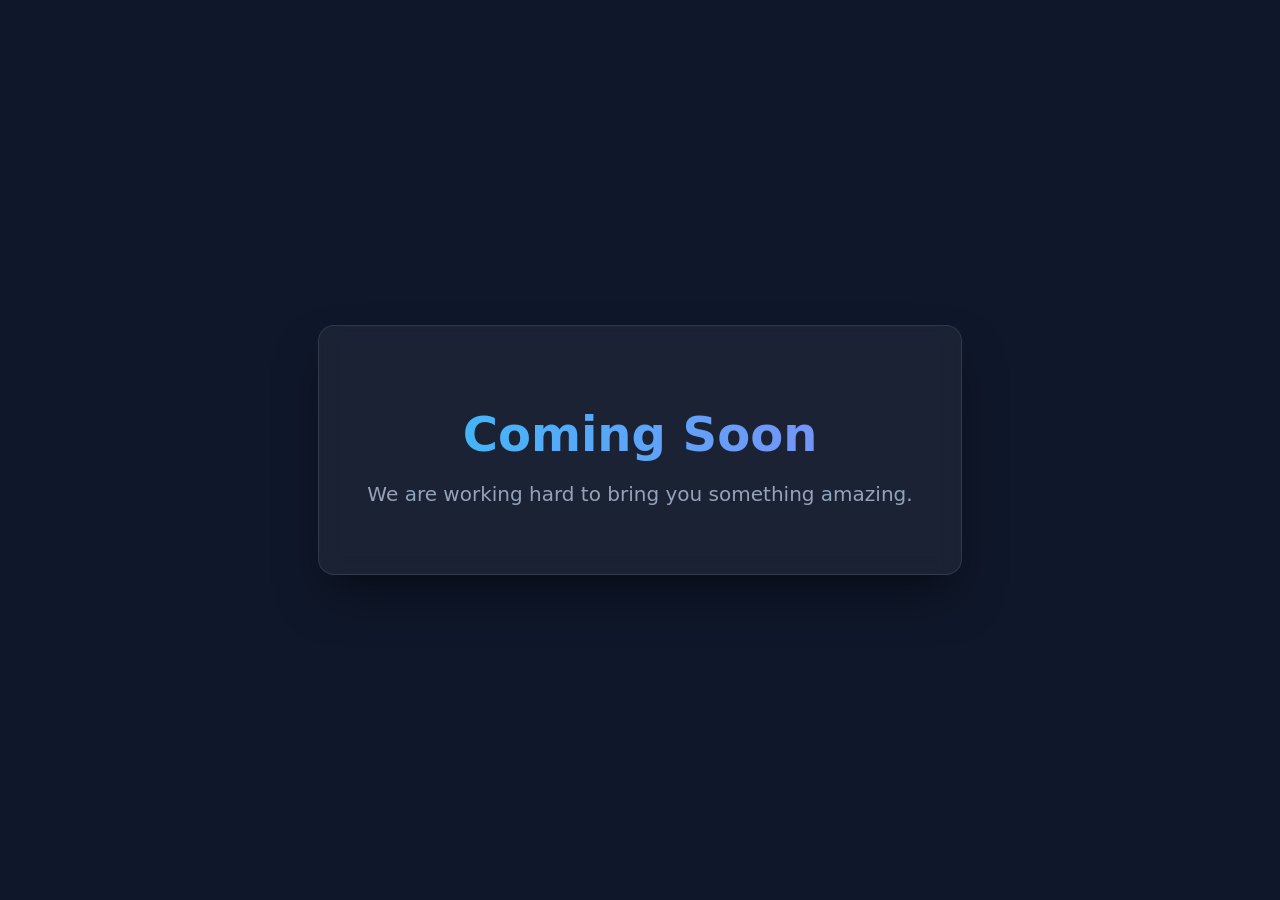
==== ABOUT/index.html @ 263287e9 "Add coming soon pages" ====
﻿<!DOCTYPE html>
<html lang="en">
<head>
    <meta charset="UTF-8">
    <meta name="viewport" content="width=device-width, initial-scale=1.0">
    <title>Coming Soon</title>
    <style>
        body, html {
            margin: 0;
            padding: 0;
            width: 100%;
            height: 100%;
            font-family: 'Inter', system-ui, sans-serif;
            background: #0f172a;
            color: #f8fafc;
            display: flex;
            align-items: center;
            justify-content: center;
        }
        .container {
            text-align: center;
            padding: 3rem;
            background: rgba(255, 255, 255, 0.05);
            backdrop-filter: blur(10px);
            border-radius: 1rem;
            border: 1px solid rgba(255, 255, 255, 0.1);
            box-shadow: 0 25px 50px -12px rgba(0, 0, 0, 0.5);
            animation: fadeIn 1s ease-in-out;
        }
        h1 {
            font-size: 3rem;
            margin-bottom: 1rem;
            background: linear-gradient(to right, #38bdf8, #818cf8);
            -webkit-background-clip: text;
            -webkit-text-fill-color: transparent;
        }
        p {
            font-size: 1.25rem;
            color: #94a3b8;
        }
        @keyframes fadeIn {
            from { opacity: 0; transform: translateY(20px); }
            to { opacity: 1; transform: translateY(0); }
        }
    </style>
</head>
<body>
    <div class="container">
        <h1>Coming Soon</h1>
        <p>We are working hard to bring you something amazing.</p>
    </div>
</body>
</html>
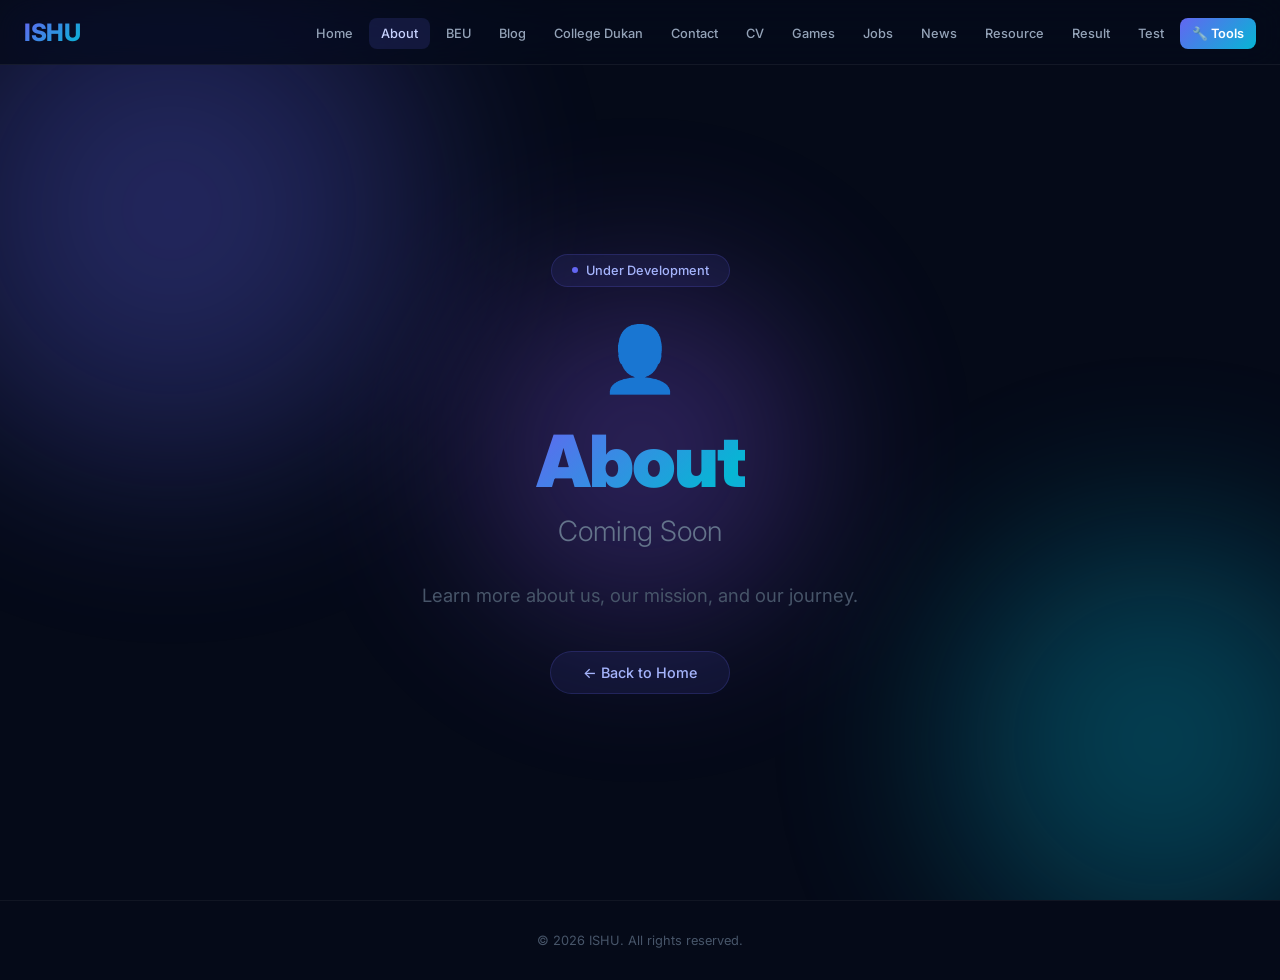
==== commit 9839b0c9: "Add premium Coming Soon pages with navbar for all sections" ====
--- a/ABOUT/index.html
+++ b/ABOUT/index.html
@@ -1,53 +1,184 @@
-﻿<!DOCTYPE html>
+<!DOCTYPE html>
 <html lang="en">
 <head>
     <meta charset="UTF-8">
     <meta name="viewport" content="width=device-width, initial-scale=1.0">
-    <title>Coming Soon</title>
+    <title>ISHU - About | Coming Soon</title>
+    <meta name="description" content="Learn more about us, our mission, and our journey.">
+    <link rel="preconnect" href="https://fonts.googleapis.com">
+    <link rel="preconnect" href="https://fonts.gstatic.com" crossorigin>
+    <link href="https://fonts.googleapis.com/css2?family=Inter:wght@300;400;500;600;700;800;900&display=swap" rel="stylesheet">
     <style>
-        body, html {
-            margin: 0;
-            padding: 0;
-            width: 100%;
-            height: 100%;
-            font-family: 'Inter', system-ui, sans-serif;
-            background: #0f172a;
-            color: #f8fafc;
-            display: flex;
-            align-items: center;
-            justify-content: center;
+        *, *::before, *::after { margin: 0; padding: 0; box-sizing: border-box; }
+        body {
+            font-family: 'Inter', system-ui, -apple-system, sans-serif;
+            background: #050a18; color: #e2e8f0; min-height: 100vh; overflow-x: hidden;
         }
-        .container {
-            text-align: center;
-            padding: 3rem;
-            background: rgba(255, 255, 255, 0.05);
-            backdrop-filter: blur(10px);
-            border-radius: 1rem;
-            border: 1px solid rgba(255, 255, 255, 0.1);
-            box-shadow: 0 25px 50px -12px rgba(0, 0, 0, 0.5);
-            animation: fadeIn 1s ease-in-out;
+        .bg-animation { position: fixed; inset: 0; z-index: 0; overflow: hidden; }
+        .bg-animation .orb { position: absolute; border-radius: 50%; filter: blur(80px); opacity: 0.4; animation: float 20s infinite ease-in-out; }
+        .bg-animation .orb:nth-child(1) { width: 600px; height: 600px; background: radial-gradient(circle, #6366f1, transparent); top: -10%; left: -10%; }
+        .bg-animation .orb:nth-child(2) { width: 500px; height: 500px; background: radial-gradient(circle, #06b6d4, transparent); bottom: -10%; right: -10%; animation-delay: -7s; }
+        .bg-animation .orb:nth-child(3) { width: 400px; height: 400px; background: radial-gradient(circle, #8b5cf6, transparent); top: 50%; left: 50%; transform: translate(-50%, -50%); animation-delay: -14s; }
+        @keyframes float {
+            0%, 100% { transform: translate(0, 0) scale(1); }
+            25% { transform: translate(50px, -50px) scale(1.1); }
+            50% { transform: translate(-30px, 60px) scale(0.95); }
+            75% { transform: translate(40px, 30px) scale(1.05); }
         }
-        h1 {
-            font-size: 3rem;
-            margin-bottom: 1rem;
-            background: linear-gradient(to right, #38bdf8, #818cf8);
-            -webkit-background-clip: text;
-            -webkit-text-fill-color: transparent;
+        .navbar {
+            position: fixed; top: 0; left: 0; right: 0; z-index: 1000;
+            background: rgba(5, 10, 24, 0.8); backdrop-filter: blur(20px) saturate(180%);
+            border-bottom: 1px solid rgba(255, 255, 255, 0.06); transition: all 0.3s ease;
         }
-        p {
-            font-size: 1.25rem;
-            color: #94a3b8;
+        .navbar.scrolled { background: rgba(5, 10, 24, 0.95); box-shadow: 0 4px 30px rgba(0, 0, 0, 0.3); }
+        .nav-container {
+            max-width: 1400px; margin: 0 auto; display: flex; align-items: center;
+            justify-content: space-between; padding: 0 1.5rem; height: 64px;
         }
-        @keyframes fadeIn {
-            from { opacity: 0; transform: translateY(20px); }
-            to { opacity: 1; transform: translateY(0); }
+        .nav-logo {
+            font-size: 1.5rem; font-weight: 800; text-decoration: none;
+            background: linear-gradient(135deg, #6366f1, #06b6d4);
+            -webkit-background-clip: text; -webkit-text-fill-color: transparent; letter-spacing: -0.5px;
         }
+        .nav-links { display: flex; align-items: center; gap: 0.25rem; list-style: none; }
+        .nav-links a {
+            text-decoration: none; color: #94a3b8; font-size: 0.8rem; font-weight: 500;
+            padding: 0.5rem 0.75rem; border-radius: 0.5rem; transition: all 0.2s ease; white-space: nowrap;
+        }
+        .nav-links a:hover { color: #f1f5f9; background: rgba(255, 255, 255, 0.06); }
+        .nav-links a.active { color: #c7d2fe; background: rgba(99, 102, 241, 0.15); }
+        .nav-links a.tools-link { background: linear-gradient(135deg, #6366f1, #06b6d4); color: #fff; font-weight: 600; }
+        .nav-links a.tools-link:hover { opacity: 0.9; transform: translateY(-1px); }
+        .hamburger { display: none; flex-direction: column; gap: 5px; cursor: pointer; z-index: 1001; padding: 5px; }
+        .hamburger span { display: block; width: 24px; height: 2px; background: #e2e8f0; border-radius: 2px; transition: all 0.3s ease; }
+        .hamburger.active span:nth-child(1) { transform: rotate(45deg) translate(5px, 5px); }
+        .hamburger.active span:nth-child(2) { opacity: 0; }
+        .hamburger.active span:nth-child(3) { transform: rotate(-45deg) translate(5px, -5px); }
+        .mobile-menu {
+            display: none; position: fixed; inset: 0; z-index: 999;
+            background: rgba(5, 10, 24, 0.98); backdrop-filter: blur(20px);
+            flex-direction: column; align-items: center; justify-content: center; gap: 0.5rem;
+            opacity: 0; transform: translateY(-20px); transition: all 0.3s ease;
+        }
+        .mobile-menu.active { display: flex; opacity: 1; transform: translateY(0); }
+        .mobile-menu a {
+            text-decoration: none; color: #94a3b8; font-size: 1.1rem; font-weight: 500;
+            padding: 0.75rem 2rem; border-radius: 0.75rem; transition: all 0.2s ease;
+            width: 80%; max-width: 300px; text-align: center;
+        }
+        .mobile-menu a:hover, .mobile-menu a.active { color: #f1f5f9; background: rgba(255, 255, 255, 0.06); }
+        .mobile-menu a.tools-link { background: linear-gradient(135deg, #6366f1, #06b6d4); color: #fff; font-weight: 600; margin-top: 0.5rem; }
+        .hero {
+            position: relative; z-index: 1; min-height: 100vh;
+            display: flex; align-items: center; justify-content: center; padding: 6rem 1.5rem 3rem;
+        }
+        .hero-content { text-align: center; max-width: 700px; }
+        .badge {
+            display: inline-flex; align-items: center; gap: 0.5rem;
+            padding: 0.5rem 1.25rem; border-radius: 100px;
+            background: rgba(99, 102, 241, 0.1); border: 1px solid rgba(99, 102, 241, 0.2);
+            font-size: 0.8rem; font-weight: 500; color: #a5b4fc; margin-bottom: 2rem;
+            animation: fadeUp 0.8s ease forwards;
+        }
+        .badge .dot { width: 6px; height: 6px; background: #6366f1; border-radius: 50%; animation: pulse 2s infinite; }
+        .page-icon { font-size: 4rem; margin-bottom: 1.5rem; animation: fadeUp 0.8s ease 0.05s forwards; opacity: 0; }
+        .hero h1 {
+            font-size: clamp(2.5rem, 6vw, 4.5rem); font-weight: 900; line-height: 1.1;
+            letter-spacing: -2px; margin-bottom: 0.5rem; animation: fadeUp 0.8s ease 0.1s forwards; opacity: 0;
+        }
+        .hero h1 .gradient {
+            background: linear-gradient(135deg, #6366f1 0%, #06b6d4 50%, #6366f1 100%);
+            background-size: 200% auto; -webkit-background-clip: text; -webkit-text-fill-color: transparent;
+            animation: shimmer 3s linear infinite;
+        }
+        @keyframes shimmer { to { background-position: 200% center; } }
+        .hero .subtitle {
+            font-size: clamp(1.2rem, 2.5vw, 1.75rem); font-weight: 300; color: #64748b;
+            margin-bottom: 1.5rem; animation: fadeUp 0.8s ease 0.15s forwards; opacity: 0;
+        }
+        .hero p {
+            font-size: clamp(1rem, 2vw, 1.15rem); color: #475569; line-height: 1.7;
+            max-width: 500px; margin: 0 auto; animation: fadeUp 0.8s ease 0.2s forwards; opacity: 0;
+        }
+        .back-home {
+            display: inline-flex; align-items: center; gap: 0.5rem;
+            margin-top: 2.5rem; padding: 0.75rem 2rem; border-radius: 100px;
+            background: rgba(99, 102, 241, 0.1); border: 1px solid rgba(99, 102, 241, 0.2);
+            color: #a5b4fc; text-decoration: none; font-weight: 500; font-size: 0.9rem;
+            transition: all 0.3s ease; animation: fadeUp 0.8s ease 0.3s forwards; opacity: 0;
+        }
+        .back-home:hover { background: rgba(99, 102, 241, 0.2); transform: translateY(-2px); }
+        @keyframes fadeUp { from { opacity: 0; transform: translateY(20px); } to { opacity: 1; transform: translateY(0); } }
+        @keyframes pulse { 0%, 100% { opacity: 1; } 50% { opacity: 0.4; } }
+        .footer {
+            position: relative; z-index: 1; text-align: center;
+            padding: 2rem; border-top: 1px solid rgba(255, 255, 255, 0.05);
+            font-size: 0.8rem; color: #475569;
+        }
+        @media (max-width: 900px) { .nav-links { display: none; } .hamburger { display: flex; } }
     </style>
 </head>
 <body>
-    <div class="container">
-        <h1>Coming Soon</h1>
-        <p>We are working hard to bring you something amazing.</p>
+    <div class="bg-animation"><div class="orb"></div><div class="orb"></div><div class="orb"></div></div>
+    <nav class="navbar" id="navbar">
+        <div class="nav-container">
+            <a href="/" class="nav-logo">ISHU</a>
+            <ul class="nav-links">
+                <li><a href="/">Home</a></li>
+                <li><a href="/ABOUT/" class="active">About</a></li>
+                <li><a href="/BEU/">BEU</a></li>
+                <li><a href="/BLOG/">Blog</a></li>
+                <li><a href="/COLLEGE%20DUKAN/">College Dukan</a></li>
+                <li><a href="/CONTACT/">Contact</a></li>
+                <li><a href="/CV/">CV</a></li>
+                <li><a href="/GAMES/">Games</a></li>
+                <li><a href="/JOBS/">Jobs</a></li>
+                <li><a href="/NEWS/">News</a></li>
+                <li><a href="/RESOURCE/">Resource</a></li>
+                <li><a href="/RESULT/">Result</a></li>
+                <li><a href="/TEST/">Test</a></li>
+                <li><a href="https://ishu-tools-page-taul.vercel.app/" class="tools-link" target="_blank">&#128295; Tools</a></li>
+            </ul>
+            <div class="hamburger" id="hamburger" onclick="toggleMenu()">
+                <span></span><span></span><span></span>
+            </div>
+        </div>
+    </nav>
+    <div class="mobile-menu" id="mobileMenu">
+        <a href="/">&#127968; Home</a>
+        <a href="/ABOUT/" class="active">&#128100; About</a>
+        <a href="/BEU/">&#127891; BEU</a>
+        <a href="/BLOG/">&#128221; Blog</a>
+        <a href="/COLLEGE%20DUKAN/">&#127978; College Dukan</a>
+        <a href="/CONTACT/">&#128222; Contact</a>
+        <a href="/CV/">&#128196; CV</a>
+        <a href="/GAMES/">&#127918; Games</a>
+        <a href="/JOBS/">&#128188; Jobs</a>
+        <a href="/NEWS/">&#128240; News</a>
+        <a href="/RESOURCE/">&#128218; Resource</a>
+        <a href="/RESULT/">&#128202; Result</a>
+        <a href="/TEST/">&#129514; Test</a>
+        <a href="https://ishu-tools-page-taul.vercel.app/" class="tools-link" target="_blank">&#128295; Tools</a>
     </div>
+    <main class="hero">
+        <div class="hero-content">
+            <div class="badge"><span class="dot"></span> Under Development</div>
+            <div class="page-icon">&#128100;</div>
+            <h1><span class="gradient">About</span></h1>
+            <p class="subtitle">Coming Soon</p>
+            <p>Learn more about us, our mission, and our journey.</p>
+            <a href="/" class="back-home">&larr; Back to Home</a>
+        </div>
+    </main>
+    <footer class="footer">&copy; 2026 ISHU. All rights reserved.</footer>
+    <script>
+        function toggleMenu() {
+            document.getElementById('hamburger').classList.toggle('active');
+            document.getElementById('mobileMenu').classList.toggle('active');
+        }
+        window.addEventListener('scroll', function() {
+            document.getElementById('navbar').classList.toggle('scrolled', window.scrollY > 20);
+        });
+    </script>
 </body>
-</html>
+</html>
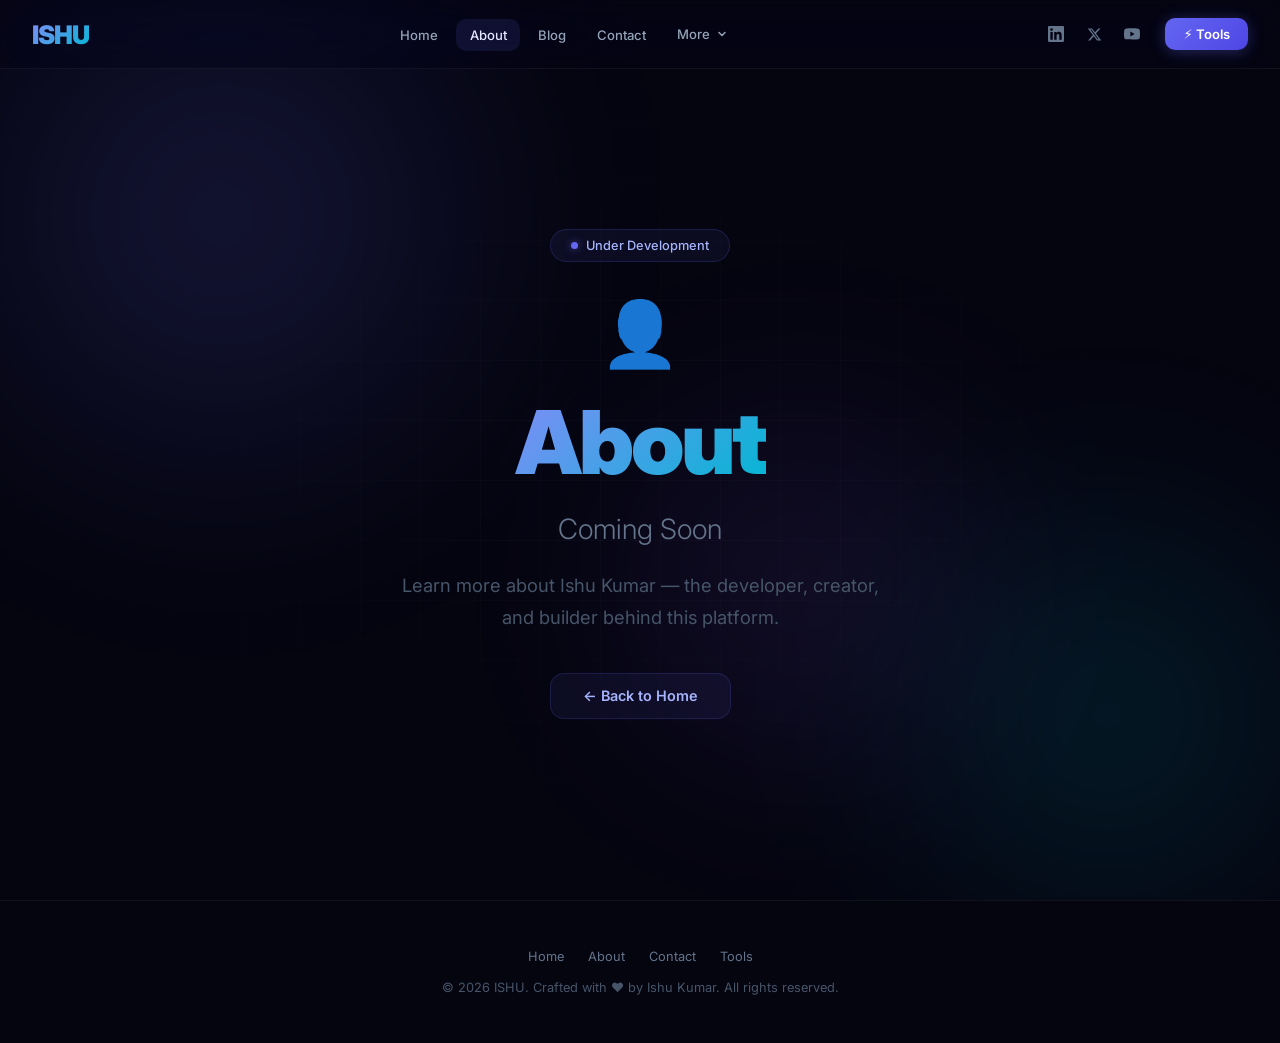
==== commit c8ce7f3d: "Premium redesign: modern navbar with mega dropdown, social icons, responsive mobile menu, shared CSS" ====
--- a/ABOUT/index.html
+++ b/ABOUT/index.html
@@ -4,180 +4,130 @@
     <meta charset="UTF-8">
     <meta name="viewport" content="width=device-width, initial-scale=1.0">
     <title>ISHU - About | Coming Soon</title>
-    <meta name="description" content="Learn more about us, our mission, and our journey.">
+    <meta name="description" content="Learn more about Ishu Kumar — the developer, creator, and builder behind this platform.">
+    <meta name="author" content="Ishu Kumar">
     <link rel="preconnect" href="https://fonts.googleapis.com">
     <link rel="preconnect" href="https://fonts.gstatic.com" crossorigin>
     <link href="https://fonts.googleapis.com/css2?family=Inter:wght@300;400;500;600;700;800;900&display=swap" rel="stylesheet">
+    <link rel="stylesheet" href="/../styles.css">
     <style>
-        *, *::before, *::after { margin: 0; padding: 0; box-sizing: border-box; }
-        body {
-            font-family: 'Inter', system-ui, -apple-system, sans-serif;
-            background: #050a18; color: #e2e8f0; min-height: 100vh; overflow-x: hidden;
-        }
-        .bg-animation { position: fixed; inset: 0; z-index: 0; overflow: hidden; }
-        .bg-animation .orb { position: absolute; border-radius: 50%; filter: blur(80px); opacity: 0.4; animation: float 20s infinite ease-in-out; }
-        .bg-animation .orb:nth-child(1) { width: 600px; height: 600px; background: radial-gradient(circle, #6366f1, transparent); top: -10%; left: -10%; }
-        .bg-animation .orb:nth-child(2) { width: 500px; height: 500px; background: radial-gradient(circle, #06b6d4, transparent); bottom: -10%; right: -10%; animation-delay: -7s; }
-        .bg-animation .orb:nth-child(3) { width: 400px; height: 400px; background: radial-gradient(circle, #8b5cf6, transparent); top: 50%; left: 50%; transform: translate(-50%, -50%); animation-delay: -14s; }
-        @keyframes float {
-            0%, 100% { transform: translate(0, 0) scale(1); }
-            25% { transform: translate(50px, -50px) scale(1.1); }
-            50% { transform: translate(-30px, 60px) scale(0.95); }
-            75% { transform: translate(40px, 30px) scale(1.05); }
-        }
-        .navbar {
-            position: fixed; top: 0; left: 0; right: 0; z-index: 1000;
-            background: rgba(5, 10, 24, 0.8); backdrop-filter: blur(20px) saturate(180%);
-            border-bottom: 1px solid rgba(255, 255, 255, 0.06); transition: all 0.3s ease;
-        }
-        .navbar.scrolled { background: rgba(5, 10, 24, 0.95); box-shadow: 0 4px 30px rgba(0, 0, 0, 0.3); }
-        .nav-container {
-            max-width: 1400px; margin: 0 auto; display: flex; align-items: center;
-            justify-content: space-between; padding: 0 1.5rem; height: 64px;
-        }
-        .nav-logo {
-            font-size: 1.5rem; font-weight: 800; text-decoration: none;
-            background: linear-gradient(135deg, #6366f1, #06b6d4);
-            -webkit-background-clip: text; -webkit-text-fill-color: transparent; letter-spacing: -0.5px;
-        }
-        .nav-links { display: flex; align-items: center; gap: 0.25rem; list-style: none; }
-        .nav-links a {
-            text-decoration: none; color: #94a3b8; font-size: 0.8rem; font-weight: 500;
-            padding: 0.5rem 0.75rem; border-radius: 0.5rem; transition: all 0.2s ease; white-space: nowrap;
-        }
-        .nav-links a:hover { color: #f1f5f9; background: rgba(255, 255, 255, 0.06); }
-        .nav-links a.active { color: #c7d2fe; background: rgba(99, 102, 241, 0.15); }
-        .nav-links a.tools-link { background: linear-gradient(135deg, #6366f1, #06b6d4); color: #fff; font-weight: 600; }
-        .nav-links a.tools-link:hover { opacity: 0.9; transform: translateY(-1px); }
-        .hamburger { display: none; flex-direction: column; gap: 5px; cursor: pointer; z-index: 1001; padding: 5px; }
-        .hamburger span { display: block; width: 24px; height: 2px; background: #e2e8f0; border-radius: 2px; transition: all 0.3s ease; }
-        .hamburger.active span:nth-child(1) { transform: rotate(45deg) translate(5px, 5px); }
-        .hamburger.active span:nth-child(2) { opacity: 0; }
-        .hamburger.active span:nth-child(3) { transform: rotate(-45deg) translate(5px, -5px); }
-        .mobile-menu {
-            display: none; position: fixed; inset: 0; z-index: 999;
-            background: rgba(5, 10, 24, 0.98); backdrop-filter: blur(20px);
-            flex-direction: column; align-items: center; justify-content: center; gap: 0.5rem;
-            opacity: 0; transform: translateY(-20px); transition: all 0.3s ease;
-        }
-        .mobile-menu.active { display: flex; opacity: 1; transform: translateY(0); }
-        .mobile-menu a {
-            text-decoration: none; color: #94a3b8; font-size: 1.1rem; font-weight: 500;
-            padding: 0.75rem 2rem; border-radius: 0.75rem; transition: all 0.2s ease;
-            width: 80%; max-width: 300px; text-align: center;
-        }
-        .mobile-menu a:hover, .mobile-menu a.active { color: #f1f5f9; background: rgba(255, 255, 255, 0.06); }
-        .mobile-menu a.tools-link { background: linear-gradient(135deg, #6366f1, #06b6d4); color: #fff; font-weight: 600; margin-top: 0.5rem; }
-        .hero {
-            position: relative; z-index: 1; min-height: 100vh;
-            display: flex; align-items: center; justify-content: center; padding: 6rem 1.5rem 3rem;
-        }
-        .hero-content { text-align: center; max-width: 700px; }
-        .badge {
-            display: inline-flex; align-items: center; gap: 0.5rem;
-            padding: 0.5rem 1.25rem; border-radius: 100px;
-            background: rgba(99, 102, 241, 0.1); border: 1px solid rgba(99, 102, 241, 0.2);
-            font-size: 0.8rem; font-weight: 500; color: #a5b4fc; margin-bottom: 2rem;
-            animation: fadeUp 0.8s ease forwards;
-        }
-        .badge .dot { width: 6px; height: 6px; background: #6366f1; border-radius: 50%; animation: pulse 2s infinite; }
-        .page-icon { font-size: 4rem; margin-bottom: 1.5rem; animation: fadeUp 0.8s ease 0.05s forwards; opacity: 0; }
-        .hero h1 {
-            font-size: clamp(2.5rem, 6vw, 4.5rem); font-weight: 900; line-height: 1.1;
-            letter-spacing: -2px; margin-bottom: 0.5rem; animation: fadeUp 0.8s ease 0.1s forwards; opacity: 0;
-        }
-        .hero h1 .gradient {
-            background: linear-gradient(135deg, #6366f1 0%, #06b6d4 50%, #6366f1 100%);
-            background-size: 200% auto; -webkit-background-clip: text; -webkit-text-fill-color: transparent;
-            animation: shimmer 3s linear infinite;
-        }
-        @keyframes shimmer { to { background-position: 200% center; } }
-        .hero .subtitle {
-            font-size: clamp(1.2rem, 2.5vw, 1.75rem); font-weight: 300; color: #64748b;
-            margin-bottom: 1.5rem; animation: fadeUp 0.8s ease 0.15s forwards; opacity: 0;
-        }
-        .hero p {
-            font-size: clamp(1rem, 2vw, 1.15rem); color: #475569; line-height: 1.7;
-            max-width: 500px; margin: 0 auto; animation: fadeUp 0.8s ease 0.2s forwards; opacity: 0;
-        }
-        .back-home {
-            display: inline-flex; align-items: center; gap: 0.5rem;
-            margin-top: 2.5rem; padding: 0.75rem 2rem; border-radius: 100px;
-            background: rgba(99, 102, 241, 0.1); border: 1px solid rgba(99, 102, 241, 0.2);
-            color: #a5b4fc; text-decoration: none; font-weight: 500; font-size: 0.9rem;
-            transition: all 0.3s ease; animation: fadeUp 0.8s ease 0.3s forwards; opacity: 0;
-        }
-        .back-home:hover { background: rgba(99, 102, 241, 0.2); transform: translateY(-2px); }
-        @keyframes fadeUp { from { opacity: 0; transform: translateY(20px); } to { opacity: 1; transform: translateY(0); } }
-        @keyframes pulse { 0%, 100% { opacity: 1; } 50% { opacity: 0.4; } }
-        .footer {
-            position: relative; z-index: 1; text-align: center;
-            padding: 2rem; border-top: 1px solid rgba(255, 255, 255, 0.05);
-            font-size: 0.8rem; color: #475569;
-        }
-        @media (max-width: 900px) { .nav-links { display: none; } .hamburger { display: flex; } }
+        .page-icon { font-size: 4rem; margin-bottom: 1.5rem; animation: fadeUp 0.7s ease 0.05s forwards; opacity: 0; }
+        .hero .page-subtitle { font-size: clamp(1.2rem, 2.5vw, 1.75rem); font-weight: 300; color: #64748b; margin-bottom: 1.5rem; animation: fadeUp 0.7s ease 0.15s forwards; opacity: 0; }
+        .hero .page-desc { font-size: clamp(1rem, 2vw, 1.15rem); color: #475569; line-height: 1.7; max-width: 500px; margin: 0 auto; animation: fadeUp 0.7s ease 0.2s forwards; opacity: 0; }
+        .back-home { display: inline-flex; align-items: center; gap: 0.5rem; margin-top: 2.5rem; padding: 0.85rem 2rem; border-radius: 14px; background: rgba(99,102,241,0.08); border: 1px solid rgba(99,102,241,0.18); color: #a5b4fc; text-decoration: none; font-weight: 600; font-size: 0.9rem; transition: all 0.3s ease; animation: fadeUp 0.7s ease 0.3s forwards; opacity: 0; }
+        .back-home:hover { background: rgba(99,102,241,0.15); transform: translateY(-2px); box-shadow: 0 4px 20px rgba(99,102,241,0.2); }
     </style>
 </head>
 <body>
-    <div class="bg-animation"><div class="orb"></div><div class="orb"></div><div class="orb"></div></div>
+    <div class="bg-canvas">
+        <div class="orb"></div><div class="orb"></div><div class="orb"></div>
+        <div class="grid-overlay"></div>
+    </div>
+
     <nav class="navbar" id="navbar">
         <div class="nav-container">
             <a href="/" class="nav-logo">ISHU</a>
             <ul class="nav-links">
                 <li><a href="/">Home</a></li>
                 <li><a href="/ABOUT/" class="active">About</a></li>
-                <li><a href="/BEU/">BEU</a></li>
                 <li><a href="/BLOG/">Blog</a></li>
-                <li><a href="/COLLEGE%20DUKAN/">College Dukan</a></li>
                 <li><a href="/CONTACT/">Contact</a></li>
-                <li><a href="/CV/">CV</a></li>
-                <li><a href="/GAMES/">Games</a></li>
-                <li><a href="/JOBS/">Jobs</a></li>
-                <li><a href="/NEWS/">News</a></li>
-                <li><a href="/RESOURCE/">Resource</a></li>
-                <li><a href="/RESULT/">Result</a></li>
-                <li><a href="/TEST/">Test</a></li>
-                <li><a href="https://ishu-tools-page-taul.vercel.app/" class="tools-link" target="_blank">&#128295; Tools</a></li>
+                <li class="nav-dropdown" id="navDropdown">
+                    <button class="nav-dropdown-btn" onclick="toggleDropdown(event)">
+                        More <svg width="12" height="12" viewBox="0 0 12 12" fill="none"><path d="M3 4.5L6 7.5L9 4.5" stroke="currentColor" stroke-width="1.5" stroke-linecap="round" stroke-linejoin="round"/></svg>
+                    </button>
+                    <div class="mega-dropdown" id="megaDropdown">
+                        <div class="mega-grid">
+                            <a href="/BEU/" class="mega-item"><span class="mega-icon">🎓</span><div><div class="mega-title">BEU Portal</div><div class="mega-desc">University resources</div></div></a>
+                            <a href="/COLLEGE%20DUKAN/" class="mega-item"><span class="mega-icon">🏪</span><div><div class="mega-title">College Dukan</div><div class="mega-desc">Student marketplace</div></div></a>
+                            <a href="/CV/" class="mega-item"><span class="mega-icon">📄</span><div><div class="mega-title">CV Builder</div><div class="mega-desc">Create resumes</div></div></a>
+                            <a href="/GAMES/" class="mega-item"><span class="mega-icon">🎮</span><div><div class="mega-title">Games</div><div class="mega-desc">Browser games</div></div></a>
+                            <a href="/JOBS/" class="mega-item"><span class="mega-icon">💼</span><div><div class="mega-title">Jobs</div><div class="mega-desc">Career opportunities</div></div></a>
+                            <a href="/NEWS/" class="mega-item"><span class="mega-icon">📰</span><div><div class="mega-title">News</div><div class="mega-desc">Latest updates</div></div></a>
+                            <a href="/RESOURCE/" class="mega-item"><span class="mega-icon">📚</span><div><div class="mega-title">Resources</div><div class="mega-desc">Study materials</div></div></a>
+                            <a href="/RESULT/" class="mega-item"><span class="mega-icon">📊</span><div><div class="mega-title">Results</div><div class="mega-desc">Exam results</div></div></a>
+                            <a href="/TEST/" class="mega-item"><span class="mega-icon">🧪</span><div><div class="mega-title">Test</div><div class="mega-desc">Practice tests</div></div></a>
+                        </div>
+                    </div>
+                </li>
             </ul>
+            <div class="nav-right">
+                <div class="nav-social">
+                    <a href="https://www.linkedin.com/in/ishu-kumar-5a0940281/" target="_blank" rel="noopener" aria-label="LinkedIn" class="nav-social-icon"><svg width="16" height="16" viewBox="0 0 24 24" fill="currentColor"><path d="M20.447 20.452h-3.554v-5.569c0-1.328-.027-3.037-1.852-3.037-1.853 0-2.136 1.445-2.136 2.939v5.667H9.351V9h3.414v1.561h.046c.477-.9 1.637-1.85 3.37-1.85 3.601 0 4.267 2.37 4.267 5.455v6.286zM5.337 7.433a2.062 2.062 0 01-2.063-2.065 2.064 2.064 0 112.063 2.065zm1.782 13.019H3.555V9h3.564v11.452zM22.225 0H1.771C.792 0 0 .774 0 1.729v20.542C0 23.227.792 24 1.771 24h20.451C23.2 24 24 23.227 24 22.271V1.729C24 .774 23.2 0 22.222 0h.003z"/></svg></a>
+                    <a href="https://x.com/ISHU_IITP" target="_blank" rel="noopener" aria-label="X" class="nav-social-icon"><svg width="15" height="15" viewBox="0 0 24 24" fill="currentColor"><path d="M18.244 2.25h3.308l-7.227 8.26 8.502 11.24H16.17l-5.214-6.817L4.99 21.75H1.68l7.73-8.835L1.254 2.25H8.08l4.713 6.231zm-1.161 17.52h1.833L7.084 4.126H5.117z"/></svg></a>
+                    <a href="https://www.youtube.com/@ishu-fun" target="_blank" rel="noopener" aria-label="YouTube" class="nav-social-icon"><svg width="16" height="16" viewBox="0 0 24 24" fill="currentColor"><path d="M23.498 6.186a3.016 3.016 0 00-2.122-2.136C19.505 3.545 12 3.545 12 3.545s-7.505 0-9.377.505A3.017 3.017 0 00.502 6.186C0 8.07 0 12 0 12s0 3.93.502 5.814a3.016 3.016 0 002.122 2.136c1.871.505 9.376.505 9.376.505s7.505 0 9.377-.505a3.015 3.015 0 002.122-2.136C24 15.93 24 12 24 12s0-3.93-.502-5.814zM9.545 15.568V8.432L15.818 12l-6.273 3.568z"/></svg></a>
+                </div>
+                <a href="https://ishutools.vercel.app/" class="nav-tools-btn">⚡ Tools</a>
+            </div>
             <div class="hamburger" id="hamburger" onclick="toggleMenu()">
                 <span></span><span></span><span></span>
             </div>
         </div>
     </nav>
+
     <div class="mobile-menu" id="mobileMenu">
-        <a href="/">&#127968; Home</a>
-        <a href="/ABOUT/" class="active">&#128100; About</a>
-        <a href="/BEU/">&#127891; BEU</a>
-        <a href="/BLOG/">&#128221; Blog</a>
-        <a href="/COLLEGE%20DUKAN/">&#127978; College Dukan</a>
-        <a href="/CONTACT/">&#128222; Contact</a>
-        <a href="/CV/">&#128196; CV</a>
-        <a href="/GAMES/">&#127918; Games</a>
-        <a href="/JOBS/">&#128188; Jobs</a>
-        <a href="/NEWS/">&#128240; News</a>
-        <a href="/RESOURCE/">&#128218; Resource</a>
-        <a href="/RESULT/">&#128202; Result</a>
-        <a href="/TEST/">&#129514; Test</a>
-        <a href="https://ishu-tools-page-taul.vercel.app/" class="tools-link" target="_blank">&#128295; Tools</a>
+        <div class="mobile-menu-inner">
+            <div class="mobile-section">
+                <div class="mobile-section-label">Navigation</div>
+                <a href="/" class="mobile-link"><span class="mobile-link-icon">🏠</span> Home</a>
+                <a href="/ABOUT/" class="mobile-link active"><span class="mobile-link-icon">👤</span> About</a>
+                <a href="/BLOG/" class="mobile-link"><span class="mobile-link-icon">📝</span> Blog</a>
+                <a href="/CONTACT/" class="mobile-link"><span class="mobile-link-icon">📞</span> Contact</a>
+            </div>
+            <div class="mobile-section">
+                <div class="mobile-section-label">Platform</div>
+                <div class="mobile-grid">
+                    <a href="/BEU/" class="mobile-grid-item"><span>🎓</span> BEU</a>
+                    <a href="/COLLEGE%20DUKAN/" class="mobile-grid-item"><span>🏪</span> Dukan</a>
+                    <a href="/CV/" class="mobile-grid-item"><span>📄</span> CV</a>
+                    <a href="/GAMES/" class="mobile-grid-item"><span>🎮</span> Games</a>
+                    <a href="/JOBS/" class="mobile-grid-item"><span>💼</span> Jobs</a>
+                    <a href="/NEWS/" class="mobile-grid-item"><span>📰</span> News</a>
+                    <a href="/RESOURCE/" class="mobile-grid-item"><span>📚</span> Resource</a>
+                    <a href="/RESULT/" class="mobile-grid-item"><span>📊</span> Result</a>
+                    <a href="/TEST/" class="mobile-grid-item"><span>🧪</span> Test</a>
+                </div>
+            </div>
+            <a href="https://ishutools.vercel.app/" class="mobile-tools-btn">⚡ Explore 1200+ Tools</a>
+            <div class="mobile-social">
+                <a href="https://www.linkedin.com/in/ishu-kumar-5a0940281/" target="_blank" rel="noopener" class="mobile-social-icon">in</a>
+                <a href="https://www.instagram.com/ishukr10" target="_blank" rel="noopener" class="mobile-social-icon">📷</a>
+                <a href="https://www.youtube.com/@ishu-fun" target="_blank" rel="noopener" class="mobile-social-icon">▶</a>
+                <a href="https://x.com/ISHU_IITP" target="_blank" rel="noopener" class="mobile-social-icon">𝕏</a>
+            </div>
+        </div>
     </div>
-    <main class="hero">
-        <div class="hero-content">
-            <div class="badge"><span class="dot"></span> Under Development</div>
-            <div class="page-icon">&#128100;</div>
-            <h1><span class="gradient">About</span></h1>
-            <p class="subtitle">Coming Soon</p>
-            <p>Learn more about us, our mission, and our journey.</p>
-            <a href="/" class="back-home">&larr; Back to Home</a>
+
+    <main class="hero" id="hero">
+        <div class="hero-inner" style="text-align:center;">
+            <div class="badge"><span class="pulse-dot"></span> Under Development</div>
+            <div class="page-icon">👤</div>
+            <h1><span class="text-gradient">About</span></h1>
+            <p class="page-subtitle">Coming Soon</p>
+            <p class="page-desc">Learn more about Ishu Kumar — the developer, creator, and builder behind this platform.</p>
+            <a href="/" class="back-home">← Back to Home</a>
         </div>
     </main>
-    <footer class="footer">&copy; 2026 ISHU. All rights reserved.</footer>
+
+    <footer class="footer">
+        <div class="footer-links">
+            <a href="/">Home</a>
+            <a href="/ABOUT/">About</a>
+            <a href="/CONTACT/">Contact</a>
+            <a href="https://ishutools.vercel.app/">Tools</a>
+        </div>
+        <p class="footer-text">© 2026 ISHU. Crafted with ❤️ by Ishu Kumar. All rights reserved.</p>
+    </footer>
+
+    <script src="/../main.js"></script>
     <script>
-        function toggleMenu() {
-            document.getElementById('hamburger').classList.toggle('active');
-            document.getElementById('mobileMenu').classList.toggle('active');
+        function toggleDropdown(e) {
+            e.stopPropagation();
+            document.getElementById('navDropdown').classList.toggle('open');
         }
-        window.addEventListener('scroll', function() {
-            document.getElementById('navbar').classList.toggle('scrolled', window.scrollY > 20);
+        document.addEventListener('click', function(e) {
+            var dd = document.getElementById('navDropdown');
+            if (dd && !dd.contains(e.target)) dd.classList.remove('open');
         });
     </script>
 </body>
--- a/styles.css
+++ b/styles.css
@@ -0,0 +1,407 @@
+/* ===== RESET & BASE ===== */
+*, *::before, *::after { margin: 0; padding: 0; box-sizing: border-box; }
+html { scroll-behavior: smooth; -webkit-text-size-adjust: 100%; }
+body {
+    font-family: 'Inter', system-ui, -apple-system, sans-serif;
+    background: #050510; color: #e2e8f0;
+    min-height: 100vh; overflow-x: hidden;
+    -webkit-font-smoothing: antialiased; -moz-osx-font-smoothing: grayscale;
+}
+
+/* ===== ANIMATED BACKGROUND ===== */
+.bg-canvas { position: fixed; inset: 0; z-index: 0; overflow: hidden; }
+.bg-canvas .orb {
+    position: absolute; border-radius: 50%;
+    filter: blur(100px); opacity: 0.35;
+    animation: orbFloat 25s infinite ease-in-out;
+}
+.bg-canvas .orb:nth-child(1) { width: 700px; height: 700px; background: radial-gradient(circle, rgba(99,102,241,0.6), transparent 70%); top: -15%; left: -10%; }
+.bg-canvas .orb:nth-child(2) { width: 550px; height: 550px; background: radial-gradient(circle, rgba(6,182,212,0.5), transparent 70%); bottom: -10%; right: -8%; animation-delay: -8s; }
+.bg-canvas .orb:nth-child(3) { width: 450px; height: 450px; background: radial-gradient(circle, rgba(139,92,246,0.5), transparent 70%); top: 40%; left: 45%; animation-delay: -16s; }
+.bg-canvas .grid-overlay {
+    position: absolute; inset: 0;
+    background-image: linear-gradient(rgba(255,255,255,0.02) 1px, transparent 1px),
+                      linear-gradient(90deg, rgba(255,255,255,0.02) 1px, transparent 1px);
+    background-size: 60px 60px;
+    mask-image: radial-gradient(ellipse 60% 60% at 50% 50%, black 20%, transparent 70%);
+}
+@keyframes orbFloat {
+    0%,100% { transform: translate(0,0) scale(1); }
+    25% { transform: translate(60px,-60px) scale(1.08); }
+    50% { transform: translate(-40px,70px) scale(0.94); }
+    75% { transform: translate(50px,35px) scale(1.04); }
+}
+
+/* ===== NAVBAR ===== */
+.navbar {
+    position: fixed; top: 0; left: 0; right: 0; z-index: 1000;
+    background: rgba(5,5,16,0.5); backdrop-filter: blur(24px) saturate(180%);
+    border-bottom: 1px solid rgba(255,255,255,0.05);
+    transition: all 0.4s cubic-bezier(0.4,0,0.2,1);
+}
+.navbar.scrolled { background: rgba(5,5,16,0.92); box-shadow: 0 8px 40px rgba(0,0,0,0.5); border-bottom-color: rgba(255,255,255,0.08); }
+.nav-container {
+    max-width: 1400px; margin: 0 auto;
+    display: flex; align-items: center; justify-content: space-between;
+    padding: 0 2rem; height: 68px;
+}
+.nav-logo {
+    font-size: 1.6rem; font-weight: 900; text-decoration: none;
+    background: linear-gradient(135deg, #818cf8, #06b6d4);
+    -webkit-background-clip: text; -webkit-text-fill-color: transparent;
+    letter-spacing: -1px; transition: all 0.3s; flex-shrink: 0;
+}
+.nav-logo:hover { opacity: 0.85; transform: scale(1.02); }
+
+/* Nav Links */
+.nav-links { display: flex; align-items: center; gap: 0.25rem; list-style: none; margin: 0; padding: 0; }
+.nav-links > li { position: relative; }
+.nav-links a {
+    text-decoration: none; color: #94a3b8; font-size: 0.82rem; font-weight: 500;
+    padding: 0.5rem 0.85rem; border-radius: 10px;
+    transition: all 0.25s ease; white-space: nowrap;
+}
+.nav-links a:hover { color: #f1f5f9; background: rgba(255,255,255,0.06); }
+.nav-links a.active { color: #e0e7ff; background: rgba(99,102,241,0.12); }
+
+/* Nav Dropdown Button */
+.nav-dropdown-btn {
+    display: inline-flex; align-items: center; gap: 0.35rem;
+    background: none; border: none; cursor: pointer;
+    color: #94a3b8; font-size: 0.82rem; font-weight: 500; font-family: inherit;
+    padding: 0.5rem 0.85rem; border-radius: 10px; transition: all 0.25s ease;
+}
+.nav-dropdown-btn:hover { color: #f1f5f9; background: rgba(255,255,255,0.06); }
+.nav-dropdown-btn svg { transition: transform 0.3s; }
+.nav-dropdown.open .nav-dropdown-btn svg { transform: rotate(180deg); }
+.nav-dropdown.open .nav-dropdown-btn { color: #c7d2fe; background: rgba(99,102,241,0.12); }
+
+/* Mega Dropdown */
+.mega-dropdown {
+    position: absolute; top: calc(100% + 12px); left: 50%; transform: translateX(-50%);
+    width: 480px; padding: 1rem;
+    background: rgba(12,12,30,0.95); backdrop-filter: blur(30px) saturate(200%);
+    border: 1px solid rgba(255,255,255,0.08); border-radius: 16px;
+    box-shadow: 0 20px 60px rgba(0,0,0,0.6), 0 0 0 1px rgba(255,255,255,0.04) inset;
+    opacity: 0; visibility: hidden; transform: translateX(-50%) translateY(8px);
+    transition: all 0.3s cubic-bezier(0.4,0,0.2,1); pointer-events: none;
+}
+.mega-dropdown::before {
+    content: ''; position: absolute; top: -8px; left: 50%; transform: translateX(-50%);
+    width: 16px; height: 16px; background: rgba(12,12,30,0.95);
+    border: 1px solid rgba(255,255,255,0.08); border-bottom: none; border-right: none;
+    transform: translateX(-50%) rotate(45deg); border-radius: 3px 0 0 0;
+}
+.nav-dropdown.open .mega-dropdown {
+    opacity: 1; visibility: visible; transform: translateX(-50%) translateY(0); pointer-events: auto;
+}
+.mega-grid { display: grid; grid-template-columns: repeat(3, 1fr); gap: 0.35rem; }
+.mega-item {
+    display: flex; align-items: center; gap: 0.75rem;
+    padding: 0.7rem 0.75rem; border-radius: 12px;
+    text-decoration: none; color: #e2e8f0; transition: all 0.2s ease;
+}
+.mega-item:hover { background: rgba(99,102,241,0.1); }
+.mega-icon { font-size: 1.4rem; flex-shrink: 0; }
+.mega-title { font-size: 0.78rem; font-weight: 600; line-height: 1.3; }
+.mega-desc { font-size: 0.65rem; color: #64748b; line-height: 1.3; margin-top: 1px; }
+
+/* Nav Right */
+.nav-right { display: flex; align-items: center; gap: 1rem; flex-shrink: 0; }
+.nav-social { display: flex; align-items: center; gap: 0.25rem; }
+.nav-social-icon {
+    display: flex; align-items: center; justify-content: center;
+    width: 34px; height: 34px; border-radius: 8px;
+    color: #64748b; transition: all 0.25s ease; text-decoration: none;
+}
+.nav-social-icon:hover { color: #e2e8f0; background: rgba(255,255,255,0.06); transform: translateY(-1px); }
+.nav-tools-btn {
+    display: inline-flex; align-items: center; gap: 0.4rem;
+    padding: 0.5rem 1.15rem; border-radius: 10px;
+    background: linear-gradient(135deg, #6366f1, #4f46e5);
+    color: #fff; font-weight: 600; font-size: 0.82rem;
+    text-decoration: none; transition: all 0.3s ease;
+    box-shadow: 0 2px 15px rgba(99,102,241,0.35);
+}
+.nav-tools-btn:hover { transform: translateY(-1px); box-shadow: 0 6px 25px rgba(99,102,241,0.5); }
+
+/* ===== HAMBURGER ===== */
+.hamburger { display: none; flex-direction: column; gap: 5px; cursor: pointer; z-index: 1001; padding: 8px; border-radius: 10px; transition: background 0.2s; }
+.hamburger:hover { background: rgba(255,255,255,0.06); }
+.hamburger span { display: block; width: 22px; height: 2px; background: #e2e8f0; border-radius: 2px; transition: all 0.35s cubic-bezier(0.4,0,0.2,1); transform-origin: center; }
+.hamburger.active span:nth-child(1) { transform: rotate(45deg) translate(5px,5px); }
+.hamburger.active span:nth-child(2) { opacity: 0; transform: scaleX(0); }
+.hamburger.active span:nth-child(3) { transform: rotate(-45deg) translate(5px,-5px); }
+
+/* ===== MOBILE MENU ===== */
+.mobile-menu {
+    display: none; position: fixed; inset: 0; z-index: 999;
+    background: rgba(5,5,16,0.98); backdrop-filter: blur(30px);
+    overflow-y: auto; -webkit-overflow-scrolling: touch;
+    opacity: 0; transition: opacity 0.4s cubic-bezier(0.4,0,0.2,1);
+}
+.mobile-menu.active { display: block; opacity: 1; }
+.mobile-menu-inner {
+    display: flex; flex-direction: column; gap: 1.75rem;
+    padding: 5.5rem 1.5rem 2rem; min-height: 100vh;
+    max-width: 420px; margin: 0 auto;
+}
+.mobile-section { display: flex; flex-direction: column; gap: 0.3rem; }
+.mobile-section-label {
+    font-size: 0.65rem; font-weight: 600; text-transform: uppercase;
+    letter-spacing: 2.5px; color: #475569; padding: 0 0.75rem;
+    margin-bottom: 0.4rem;
+}
+.mobile-link {
+    display: flex; align-items: center; gap: 0.75rem;
+    padding: 0.8rem 0.75rem; border-radius: 12px;
+    text-decoration: none; color: #94a3b8; font-size: 1rem; font-weight: 500;
+    transition: all 0.25s ease;
+}
+.mobile-link:hover, .mobile-link.active { color: #f1f5f9; background: rgba(255,255,255,0.05); }
+.mobile-link-icon { font-size: 1.15rem; width: 1.5rem; text-align: center; }
+.mobile-grid {
+    display: grid; grid-template-columns: repeat(3, 1fr); gap: 0.5rem;
+}
+.mobile-grid-item {
+    display: flex; flex-direction: column; align-items: center; gap: 0.4rem;
+    padding: 1rem 0.5rem; border-radius: 14px;
+    background: rgba(255,255,255,0.02); border: 1px solid rgba(255,255,255,0.06);
+    text-decoration: none; color: #94a3b8; font-size: 0.75rem; font-weight: 500;
+    transition: all 0.25s ease; text-align: center;
+}
+.mobile-grid-item span { font-size: 1.4rem; }
+.mobile-grid-item:hover { background: rgba(99,102,241,0.08); border-color: rgba(99,102,241,0.2); color: #e2e8f0; }
+.mobile-tools-btn {
+    display: flex; align-items: center; justify-content: center; gap: 0.5rem;
+    padding: 1rem; border-radius: 14px;
+    background: linear-gradient(135deg, #6366f1, #4f46e5);
+    color: #fff; font-weight: 700; font-size: 1rem;
+    text-decoration: none; transition: all 0.3s ease;
+    box-shadow: 0 4px 25px rgba(99,102,241,0.35);
+}
+.mobile-tools-btn:hover { transform: translateY(-2px); box-shadow: 0 8px 35px rgba(99,102,241,0.5); }
+.mobile-social {
+    display: flex; justify-content: center; gap: 0.75rem; padding-top: 0.5rem;
+}
+.mobile-social-icon {
+    display: flex; align-items: center; justify-content: center;
+    width: 44px; height: 44px; border-radius: 12px;
+    background: rgba(255,255,255,0.04); border: 1px solid rgba(255,255,255,0.08);
+    color: #94a3b8; font-size: 0.9rem; font-weight: 700;
+    text-decoration: none; transition: all 0.25s ease;
+}
+.mobile-social-icon:hover { background: rgba(99,102,241,0.1); border-color: rgba(99,102,241,0.25); color: #e2e8f0; }
+
+
+/* ===== HERO SECTION ===== */
+.hero {
+    position: relative; z-index: 1;
+    min-height: 100vh; display: flex; align-items: center; justify-content: center;
+    padding: 7rem 1.5rem 4rem; text-align: center;
+}
+.hero-inner { max-width: 800px; }
+.badge {
+    display: inline-flex; align-items: center; gap: 0.5rem;
+    padding: 0.5rem 1.25rem; border-radius: 100px;
+    background: rgba(99,102,241,0.08); border: 1px solid rgba(99,102,241,0.18);
+    font-size: 0.8rem; font-weight: 500; color: #a5b4fc;
+    margin-bottom: 2rem; animation: fadeUp 0.7s ease forwards;
+}
+.badge .pulse-dot { width: 7px; height: 7px; background: #6366f1; border-radius: 50%; animation: pulse 2s infinite; box-shadow: 0 0 8px rgba(99,102,241,0.6); }
+.hero h1 {
+    font-size: clamp(2.8rem, 7vw, 5.5rem); font-weight: 900;
+    line-height: 1.05; letter-spacing: -3px; margin-bottom: 1.5rem;
+    animation: fadeUp 0.7s ease 0.1s forwards; opacity: 0;
+}
+.hero h1 .text-gradient {
+    background: linear-gradient(135deg, #818cf8 0%, #06b6d4 40%, #a78bfa 70%, #818cf8 100%);
+    background-size: 300% auto;
+    -webkit-background-clip: text; -webkit-text-fill-color: transparent;
+    animation: gradientShift 5s linear infinite;
+}
+@keyframes gradientShift { to { background-position: 300% center; } }
+.hero .subtitle {
+    font-size: clamp(1rem, 2.2vw, 1.3rem); color: #64748b;
+    line-height: 1.75; max-width: 560px; margin: 0 auto 2.5rem;
+    animation: fadeUp 0.7s ease 0.2s forwards; opacity: 0;
+}
+.hero-cta {
+    display: flex; gap: 1rem; justify-content: center; flex-wrap: wrap;
+    animation: fadeUp 0.7s ease 0.3s forwards; opacity: 0;
+}
+.btn-primary {
+    display: inline-flex; align-items: center; gap: 0.5rem;
+    padding: 0.85rem 2rem; border-radius: 14px;
+    background: linear-gradient(135deg, #6366f1, #4f46e5);
+    color: #fff; font-weight: 600; font-size: 0.95rem;
+    text-decoration: none; transition: all 0.3s ease;
+    box-shadow: 0 4px 20px rgba(99,102,241,0.35);
+    border: none; cursor: pointer;
+}
+.btn-primary:hover { transform: translateY(-2px); box-shadow: 0 8px 30px rgba(99,102,241,0.5); }
+.btn-secondary {
+    display: inline-flex; align-items: center; gap: 0.5rem;
+    padding: 0.85rem 2rem; border-radius: 14px;
+    background: rgba(255,255,255,0.04); border: 1px solid rgba(255,255,255,0.1);
+    color: #cbd5e1; font-weight: 500; font-size: 0.95rem;
+    text-decoration: none; transition: all 0.3s ease; cursor: pointer;
+}
+.btn-secondary:hover { background: rgba(255,255,255,0.08); border-color: rgba(255,255,255,0.2); transform: translateY(-2px); }
+
+/* ===== STATS BAR ===== */
+.stats-bar {
+    position: relative; z-index: 1; padding: 3rem 1.5rem;
+    animation: fadeUp 0.7s ease 0.4s forwards; opacity: 0;
+}
+.stats-container {
+    max-width: 900px; margin: 0 auto;
+    display: grid; grid-template-columns: repeat(4, 1fr); gap: 1.5rem;
+}
+.stat-item { text-align: center; }
+.stat-number {
+    font-size: clamp(1.8rem, 4vw, 2.8rem); font-weight: 800;
+    background: linear-gradient(135deg, #818cf8, #06b6d4);
+    -webkit-background-clip: text; -webkit-text-fill-color: transparent;
+    line-height: 1.2;
+}
+.stat-label { font-size: 0.78rem; color: #64748b; font-weight: 500; text-transform: uppercase; letter-spacing: 1.5px; margin-top: 0.3rem; }
+
+/* ===== SECTION COMMON ===== */
+.section { position: relative; z-index: 1; padding: 5rem 1.5rem; }
+.section-header { text-align: center; margin-bottom: 3.5rem; }
+.section-tag {
+    display: inline-block; font-size: 0.72rem; font-weight: 600;
+    text-transform: uppercase; letter-spacing: 2.5px; color: #818cf8;
+    margin-bottom: 1rem;
+}
+.section-title {
+    font-size: clamp(1.8rem, 4vw, 3rem); font-weight: 800;
+    letter-spacing: -1.5px; line-height: 1.15; margin-bottom: 1rem;
+}
+.section-desc { font-size: 1rem; color: #64748b; max-width: 500px; margin: 0 auto; line-height: 1.7; }
+
+/* ===== FEATURES GRID ===== */
+.features-grid {
+    max-width: 1200px; margin: 0 auto;
+    display: grid; grid-template-columns: repeat(auto-fit, minmax(280px, 1fr)); gap: 1.25rem;
+}
+.feature-card {
+    background: rgba(255,255,255,0.02); border: 1px solid rgba(255,255,255,0.06);
+    border-radius: 20px; padding: 2rem 1.75rem;
+    transition: all 0.4s cubic-bezier(0.4,0,0.2,1); cursor: pointer;
+    text-decoration: none; color: inherit; display: block; position: relative; overflow: hidden;
+}
+.feature-card::before {
+    content: ''; position: absolute; inset: 0; border-radius: 20px;
+    background: linear-gradient(135deg, rgba(99,102,241,0.08), transparent 60%);
+    opacity: 0; transition: opacity 0.4s;
+}
+.feature-card:hover { border-color: rgba(99,102,241,0.25); transform: translateY(-6px); }
+.feature-card:hover::before { opacity: 1; }
+.card-emoji { font-size: 2.2rem; margin-bottom: 1rem; display: block; position: relative; z-index: 1; }
+.card-title { font-size: 1.15rem; font-weight: 700; margin-bottom: 0.5rem; position: relative; z-index: 1; }
+.card-desc { font-size: 0.85rem; color: #64748b; line-height: 1.6; position: relative; z-index: 1; }
+.card-arrow {
+    position: absolute; top: 1.75rem; right: 1.75rem; font-size: 1.1rem;
+    color: #475569; transition: all 0.3s; z-index: 1;
+}
+.feature-card:hover .card-arrow { color: #818cf8; transform: translate(3px, -3px); }
+
+/* ===== TECH MARQUEE ===== */
+.marquee-section { position: relative; z-index: 1; padding: 4rem 0; overflow: hidden; }
+.marquee-track {
+    display: flex; gap: 2.5rem; animation: marqueeScroll 40s linear infinite;
+    width: max-content;
+}
+.marquee-track:hover { animation-play-state: paused; }
+.marquee-item {
+    flex-shrink: 0; padding: 0.6rem 1.5rem; border-radius: 100px;
+    background: rgba(255,255,255,0.03); border: 1px solid rgba(255,255,255,0.06);
+    font-size: 0.82rem; font-weight: 500; color: #94a3b8;
+    white-space: nowrap; transition: all 0.3s;
+}
+.marquee-item:hover { background: rgba(99,102,241,0.1); border-color: rgba(99,102,241,0.25); color: #c7d2fe; }
+@keyframes marqueeScroll { to { transform: translateX(-50%); } }
+.marquee-row-reverse { animation-direction: reverse; }
+
+/* ===== SOCIAL SECTION ===== */
+.social-grid {
+    max-width: 600px; margin: 0 auto;
+    display: grid; grid-template-columns: repeat(2, 1fr); gap: 1rem;
+}
+.social-card {
+    display: flex; align-items: center; gap: 1rem;
+    padding: 1.25rem 1.5rem; border-radius: 16px;
+    background: rgba(255,255,255,0.02); border: 1px solid rgba(255,255,255,0.06);
+    text-decoration: none; color: #e2e8f0; transition: all 0.35s ease;
+}
+.social-card:hover { border-color: rgba(99,102,241,0.3); transform: translateY(-3px); background: rgba(255,255,255,0.04); }
+.social-icon {
+    width: 44px; height: 44px; border-radius: 12px;
+    display: flex; align-items: center; justify-content: center;
+    font-size: 1.3rem; flex-shrink: 0;
+}
+.social-icon.li { background: rgba(10,102,194,0.15); }
+.social-icon.ig { background: rgba(228,64,95,0.15); }
+.social-icon.yt { background: rgba(255,0,0,0.12); }
+.social-icon.tw { background: rgba(255,255,255,0.08); }
+.social-name { font-weight: 600; font-size: 0.9rem; }
+.social-handle { font-size: 0.75rem; color: #64748b; }
+
+/* ===== FOOTER ===== */
+.footer {
+    position: relative; z-index: 1; text-align: center;
+    padding: 3rem 1.5rem; border-top: 1px solid rgba(255,255,255,0.05);
+}
+.footer-text { font-size: 0.8rem; color: #475569; }
+.footer-links { display: flex; justify-content: center; gap: 1.5rem; margin-bottom: 1rem; flex-wrap: wrap; }
+.footer-links a { text-decoration: none; color: #64748b; font-size: 0.8rem; transition: color 0.2s; }
+.footer-links a:hover { color: #818cf8; }
+
+/* ===== ANIMATIONS ===== */
+@keyframes fadeUp { from { opacity: 0; transform: translateY(25px); } to { opacity: 1; transform: translateY(0); } }
+@keyframes pulse { 0%,100% { opacity: 1; } 50% { opacity: 0.3; } }
+.reveal { opacity: 0; transform: translateY(30px); transition: all 0.7s cubic-bezier(0.4,0,0.2,1); }
+.reveal.visible { opacity: 1; transform: translateY(0); }
+
+/* ===== RESPONSIVE ===== */
+@media (max-width: 1024px) {
+    .nav-links, .nav-right { display: none; }
+    .hamburger { display: flex; }
+    .features-grid { grid-template-columns: repeat(auto-fit, minmax(240px, 1fr)); }
+}
+@media (max-width: 768px) {
+    .nav-container { padding: 0 1.25rem; height: 60px; }
+    .hero { padding: 6rem 1.25rem 3rem; }
+    .hero h1 { letter-spacing: -2px; }
+    .stats-container { grid-template-columns: repeat(2, 1fr); gap: 1.5rem 1rem; }
+    .section { padding: 3.5rem 1.25rem; }
+    .social-grid { grid-template-columns: 1fr; }
+    .features-grid { grid-template-columns: 1fr; gap: 1rem; }
+    .mobile-menu-inner { padding: 5rem 1.25rem 2rem; }
+}
+@media (max-width: 480px) {
+    .hero { padding: 5.5rem 1rem 2.5rem; }
+    .hero h1 { letter-spacing: -1.5px; }
+    .hero-cta { flex-direction: column; align-items: center; }
+    .btn-primary, .btn-secondary { width: 100%; max-width: 300px; justify-content: center; }
+    .stats-container { grid-template-columns: repeat(2, 1fr); gap: 1rem; }
+    .stat-number { font-size: 1.6rem; }
+    .stat-label { font-size: 0.68rem; }
+    .feature-card { padding: 1.5rem 1.25rem; }
+    .section-title { font-size: 1.6rem; }
+    .marquee-item { padding: 0.5rem 1rem; font-size: 0.75rem; }
+    .social-card { padding: 1rem 1.25rem; }
+    .mobile-grid { grid-template-columns: repeat(3, 1fr); gap: 0.4rem; }
+    .mobile-grid-item { padding: 0.75rem 0.35rem; font-size: 0.7rem; }
+    .mobile-menu-inner { padding: 4.5rem 1rem 1.5rem; gap: 1.25rem; }
+}
+@media (max-width: 360px) {
+    .hero h1 { font-size: 2rem; letter-spacing: -1px; }
+    .hero .subtitle { font-size: 0.9rem; }
+    .nav-container { padding: 0 0.75rem; }
+    .badge { font-size: 0.72rem; padding: 0.4rem 1rem; }
+    .mobile-grid { grid-template-columns: repeat(2, 1fr); }
+}
+
